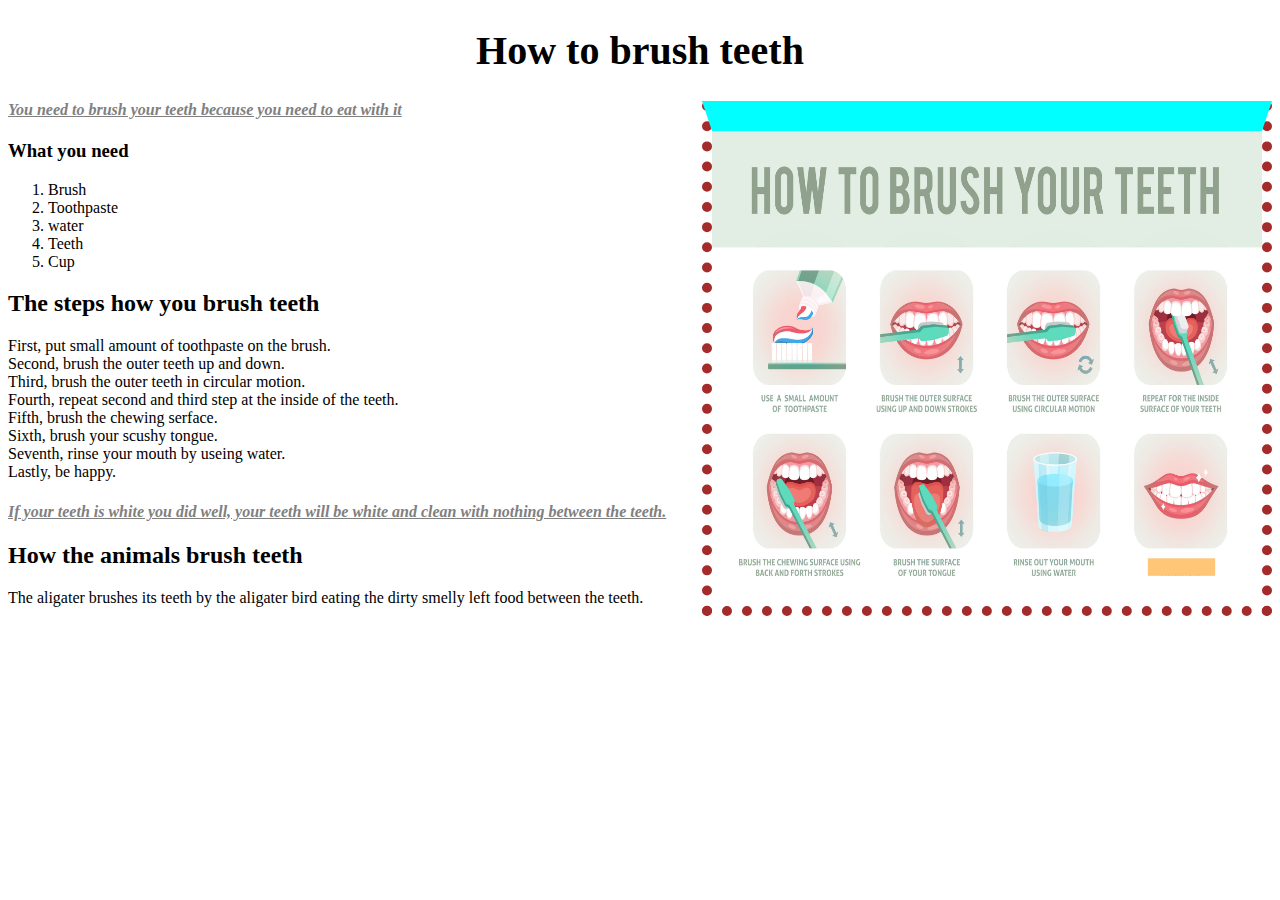
==== index.html @ 8314d545 "myfirstwebsite" ====
<!DOCTYPE html>
<html>
    <head>
        <title>My webpage</title>
        <link rel="stylesheet" href="new.css">
    </head>
    <body>
        <h1>How to brush teeth</h1>
       
        <img src="Brush_Teeth_Steps.jpeg" alt="uh oh" width="550" height="475">
        <h4>You need to brush your teeth because you need to eat with it</h4>
        <h3>What you need</h3>
        <ol>
            <li>Brush</li>
            <li>Toothpaste</li>
            <li>water</li>
            <li>Teeth</li>
            <li>Cup</li>
        </ol>
        <h2>The steps how you brush teeth</h2>
        <p>First, put small amount of toothpaste on the brush.</p>
        <p>Second, brush the outer teeth up and down.</p>
        <p>Third, brush the outer teeth in circular motion.</p>
        <p>Fourth, repeat second and third step at the inside of the teeth.</p>
        <p>Fifth, brush the chewing serface.</p>
        <p> Sixth, brush your scushy tongue.</p>
        <p>Seventh, rinse your mouth by useing water.</p>
        <p>Lastly, be happy.</p>
        <h4>If your teeth is white you did well, your teeth will be white and clean with nothing between the teeth.</h4>
        <h2>How the animals brush teeth</h2>
        <p>The aligater brushes its teeth by the aligater bird eating the dirty smelly left food between the teeth.</p>
    </body>
</html>
---- new.css ----
h1{
    font-size: 40px;
    text-align: center;
}

p {
    margin-bottom: 0;
    margin-top: 0;
}
body{
    background-image: ;
}

img {
    float:right;
    border-color: brown;
    border-width: 10px;
    border-style: dotted;
    border-top-style: solid;
    border-top-color: aqua;
    border-top-width: 30px;
}
h4{
    color: gray;
    text-decoration: underline;
    font-style: italic;
}
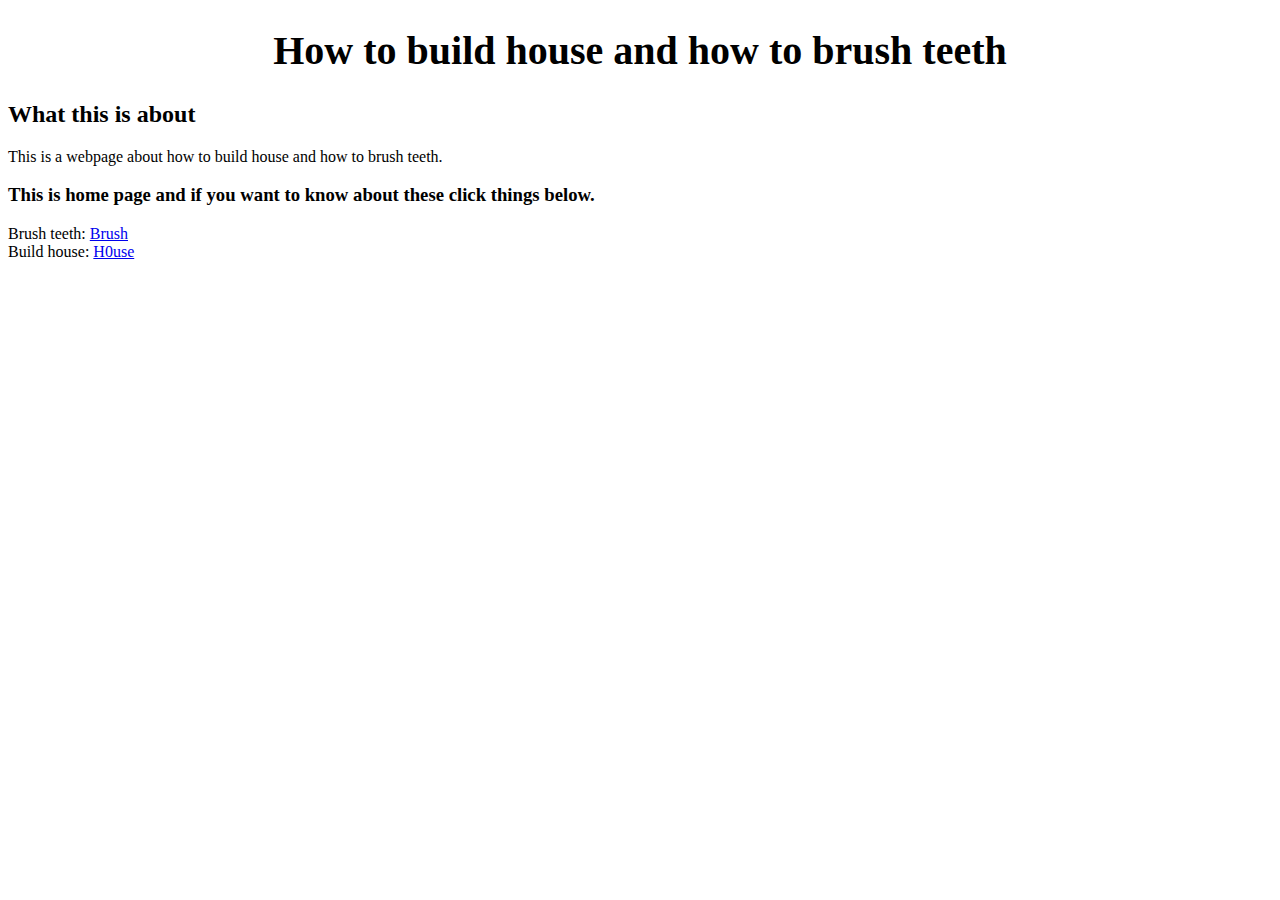
==== commit b415a022: "Rename Index.html to index.html" ====
--- a/index.html
+++ b/index.html
@@ -1,33 +1,18 @@
 <!DOCTYPE html>
 <html>
     <head>
-        <title>My webpage</title>
+        <title>main</title>
         <link rel="stylesheet" href="new.css">
     </head>
     <body>
-        <h1>How to brush teeth</h1>
+        <h1>How to build house and how to brush teeth</h1>
        
-        <img src="Brush_Teeth_Steps.jpeg" alt="uh oh" width="550" height="475">
-        <h4>You need to brush your teeth because you need to eat with it</h4>
-        <h3>What you need</h3>
-        <ol>
-            <li>Brush</li>
-            <li>Toothpaste</li>
-            <li>water</li>
-            <li>Teeth</li>
-            <li>Cup</li>
-        </ol>
-        <h2>The steps how you brush teeth</h2>
-        <p>First, put small amount of toothpaste on the brush.</p>
-        <p>Second, brush the outer teeth up and down.</p>
-        <p>Third, brush the outer teeth in circular motion.</p>
-        <p>Fourth, repeat second and third step at the inside of the teeth.</p>
-        <p>Fifth, brush the chewing serface.</p>
-        <p> Sixth, brush your scushy tongue.</p>
-        <p>Seventh, rinse your mouth by useing water.</p>
-        <p>Lastly, be happy.</p>
-        <h4>If your teeth is white you did well, your teeth will be white and clean with nothing between the teeth.</h4>
-        <h2>How the animals brush teeth</h2>
-        <p>The aligater brushes its teeth by the aligater bird eating the dirty smelly left food between the teeth.</p>
+        <h2>What this is about</h3>
+        <p>This is a webpage about how to build house and how to brush teeth.</p>
+        <h3>This is home page and if you want to know about these click things below.</h3>
+        <p>Brush teeth:
+        <a href="posts/teeth.html" class="Brushgo">Brush</a></p>
+        <p>Build house:
+        <a href="posts/house.html"class="Brushgo">H0use</a></p>
     </body>
-</html>+</html>
--- a/new.css
+++ b/new.css
@@ -7,21 +7,25 @@
     margin-bottom: 0;
     margin-top: 0;
 }
-body{
-    background-image: ;
-}
+
+
 
 img {
     float:right;
     border-color: brown;
     border-width: 10px;
     border-style: dotted;
-    border-top-style: solid;
-    border-top-color: aqua;
+    
     border-top-width: 30px;
 }
 h4{
     color: gray;
     text-decoration: underline;
     font-style: italic;
-}+}
+a{
+    float: right;
+}
+.Brushgo{
+    float: unset
+}
